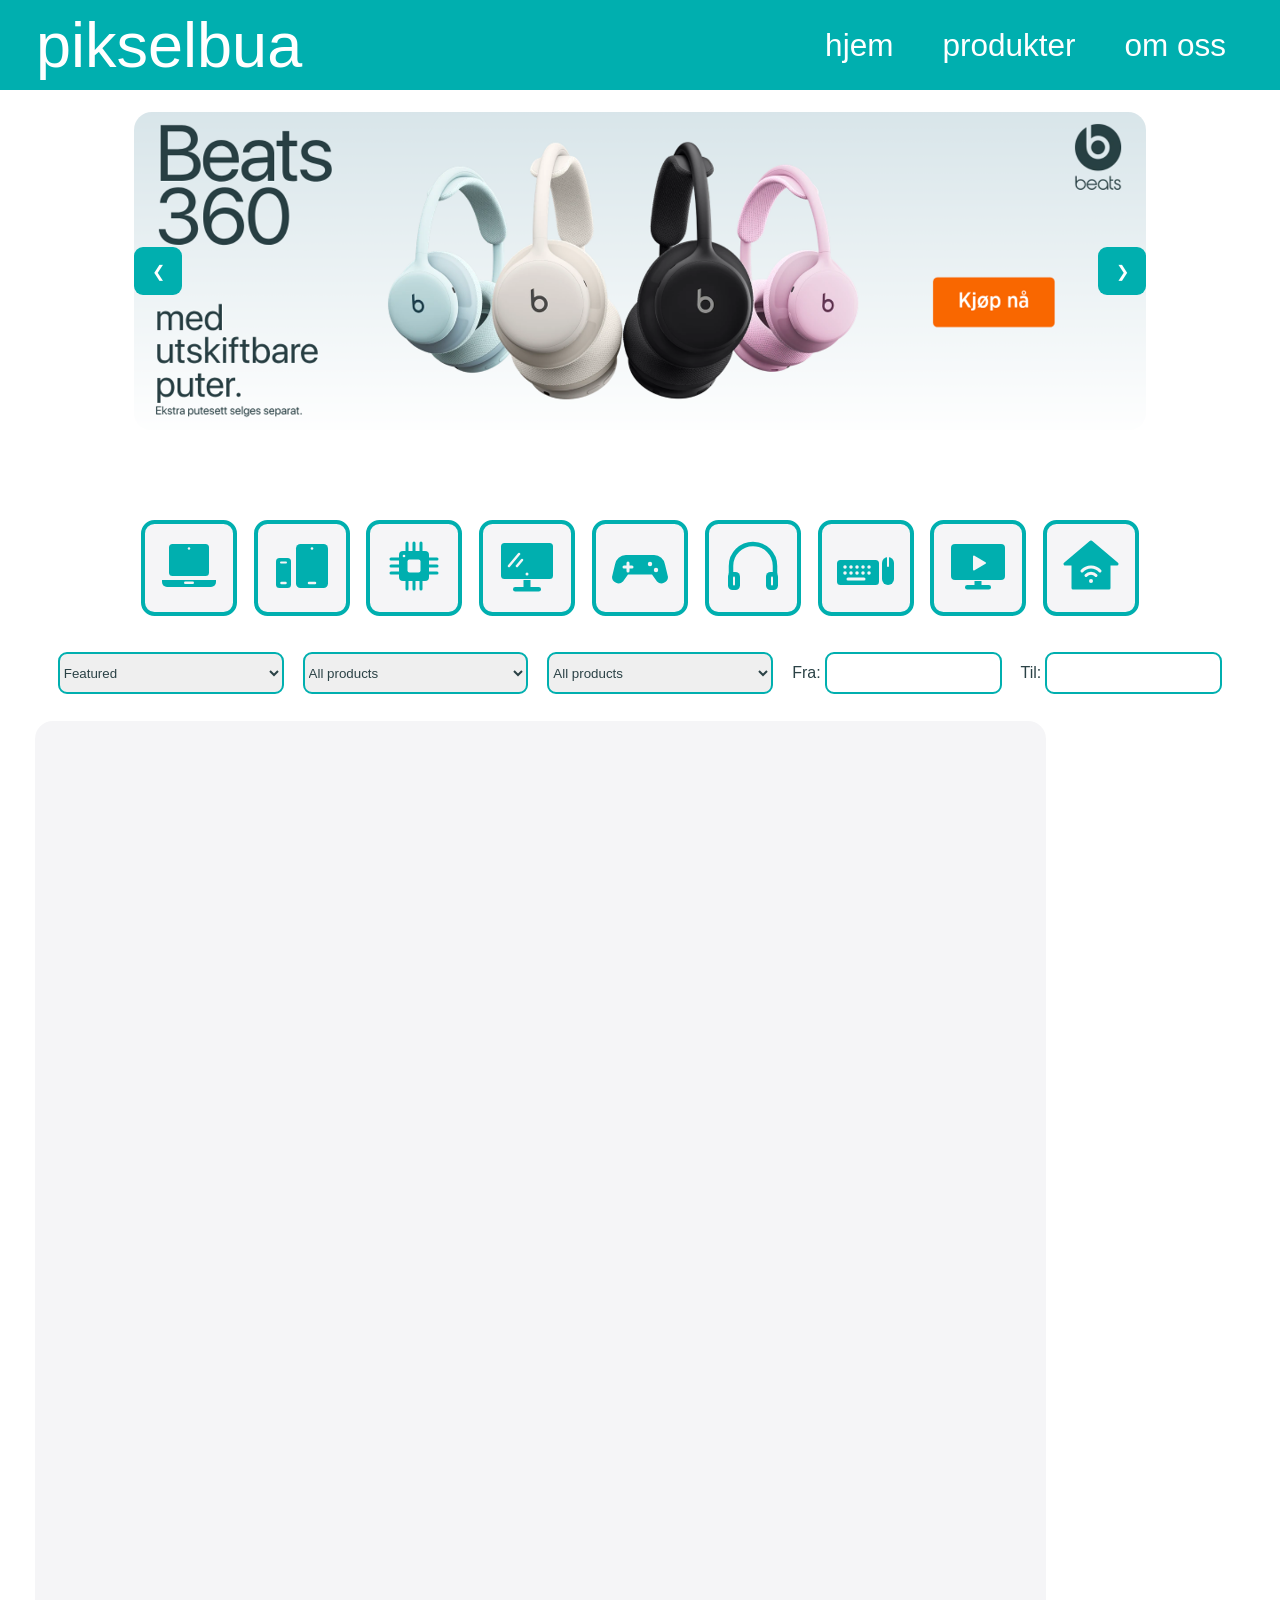
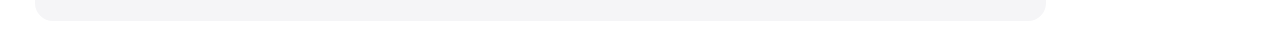
==== index.html @ 50936f77 "sortering" ====
<!DOCTYPE html>
<html lang="en">

<head>
    <meta charset="UTF-8">
    <meta name="viewport" content="width=device-width, initial-scale=1.0">
    <title>pikselbua</title>
    <link rel="stylesheet" href="Style.css">
</head>

<body>
    <nav>
        <a href="index.html" id="logo">pikselbua</a>
        <div class="lenker">
            <a href="">hjem</a>
            <a href="">produkter</a>
            <a href="">om oss</a>
        </div>
    </nav>

    <section class="slides">
        <button id="buttonleft" class="buttons" onclick="plusDivs(-1)">&#10094;</button>

        <img class="mySlides" src="bilder/slides/Slide1.webp">
        <img class="mySlides" src="bilder/slides/Slide2.webp">
        <img class="mySlides" src="bilder/slides/Slide3.webp">
        <img class="mySlides" src="bilder/slides/Slide4.webp">

        <button id="buttonright" class="buttons" onclick="plusDivs(+1)">&#10095;</button>
    </section>

    <section class="typekort">
        <button class="typebuttons">
            <span class="catsvg" data-icon="computers-laptops"></span>
        </button>
        <button class="typebuttons">
            <span class="catsvg" data-icon="phones-tablets"></span>
        </button>
        <button class="typebuttons">
            <span class="catsvg" data-icon="pc-components"></span>
        </button>
        <button class="typebuttons">
            <span class="catsvg" data-icon="monitors-displays"></span>
        </button>
        <button class="typebuttons">
            <span class="catsvg" data-icon="gaming-accessories"></span>
        </button>
        <button class="typebuttons">
            <span class="catsvg" data-icon="audio-headphones"></span>
        </button>
        <button class="typebuttons">
            <span class="catsvg" data-icon="keyboards-mice"></span>
        </button>
        <button class="typebuttons">
            <span class="catsvg" data-icon="tvs-home-entertainment"></span>
        </button>
        <button class="typebuttons">
            <span class="catsvg" data-icon="smart-home-iot"></span>
        </button>
    </section>

    <section class="utvalg">
        <select name="velg tiss" id="">
            <option value="Featured">Featured</option>
            <option value="LTH">Low to high</option>
            <option value="HTL">high to low</option>
            <option value="HR">Highest rating</option>
            <option value="LR">Lowest rating</option>
        </select>
        <select name="Stock" id="">
            <option value="All">All products</option>
            <option value="Lager">In stock</option>
            <option value="ILager">Out of stock</option>
        </select>
        <select name="Vurdering" id="">
            <option value="Alle">All products</option>
            <option value="EnTilTre">1 to 2 stars</option>
            <option value="3to4">3 to 4 stars</option>
            <option value="5to6">5 to 6 stars</option>
        </select>
        <div>
            <label for="Fra">Fra:</label>
            <input type="text" id="Fra" name="Fra">
        </div>
        <div>
            <label for="Til">Til:</label>
            <input type="text" id="Til" name="Til">
        </div>
    </section>

    <section class="produkter">

    </section>


</body>
<script src="script.js"></script>
<script src="icons.js" defer></script>

</html>
---- Style.css ----
nav {
    display: flex;
    background-color: rgb(0, 175, 175);
    color: white;
    position: fixed;
    top: 0;
    bottom: auto;
    left: 0;
    right: 0;
    width: 100%;
    z-index: 1000;
    align-items: center;
    padding: 1vh;
    justify-content: flex-end;
    box-sizing: border-box;
}

nav #logo {
    display: flex;
    color: white;
    font-size: 7vh;
    margin-right: auto;
    padding-left: 3vh;
}

nav a {
    font-size: 3.5vh;
    text-decoration: none;
    color: white;
    padding-right: 5vh;
    font-family: Arial, Helvetica, sans-serif;
}

nav a:hover {
    color: black;
}

.mySlides {
    width: 80%;
    border-radius: 2vh;
}

.slides {
    display: flex;
    justify-content: center;
    margin-top: 7rem;
    position: relative;
}

.slides button {
    position: absolute;
    top: 50%;
    width: 3rem;
    height: 3rem;
    transform: translateY(-50%);
    border: none;
    background-color: rgb(0, 175, 175);
    color: white;
    padding: 0;
    font: inherit;
    cursor: pointer;
}



#buttonleft {
    left: 0;
    margin-left: 14vh;
}

#buttonright {
    right: 0;
    margin-right: 14vh;
}

.buttons {
    border-radius: 1vh;
}

.typekort {
    display: flex;
    justify-content: center;
    margin-top: 10vh;
    gap: 1.05rem;
}

.typebuttons {
    width: 6rem;
    height: 6rem;
    border: none;
    background-color: #F5F5F7;
    border-radius: 1.5vh;
    border: 0.5vh solid rgb(0, 175, 175);
    color: white;
    padding: 0;
    font: inherit;
    cursor: pointer;
}

.catsvg {
    color: rgb(0, 175, 175);
}

.produkter {
    display: flex;
    width: 80%;
    height: 100vh;
    background-color: black;
    justify-self: center;
    margin: 3vh;
    background-color: #F5F5F7;
    border-radius: 2vh;
}

.utvalg {
    display: flex;
    justify-content: center;
    margin-top: 4vh;
    gap: 2.1vh;
}

.utvalg input {
    border-radius: 1vh;
    height: 4vh;
    border: 0.3vh solid rgb(0, 175, 175);
}

.utvalg select {
    border-radius: 1vh;
    width: 25.1vh;
    border: 0.3vh solid rgb(0, 175, 175);
    color: #2B4246;
}

.utvalg label {
    color: #2B4246;
    font-family: Arial, Helvetica, sans-serif;
}
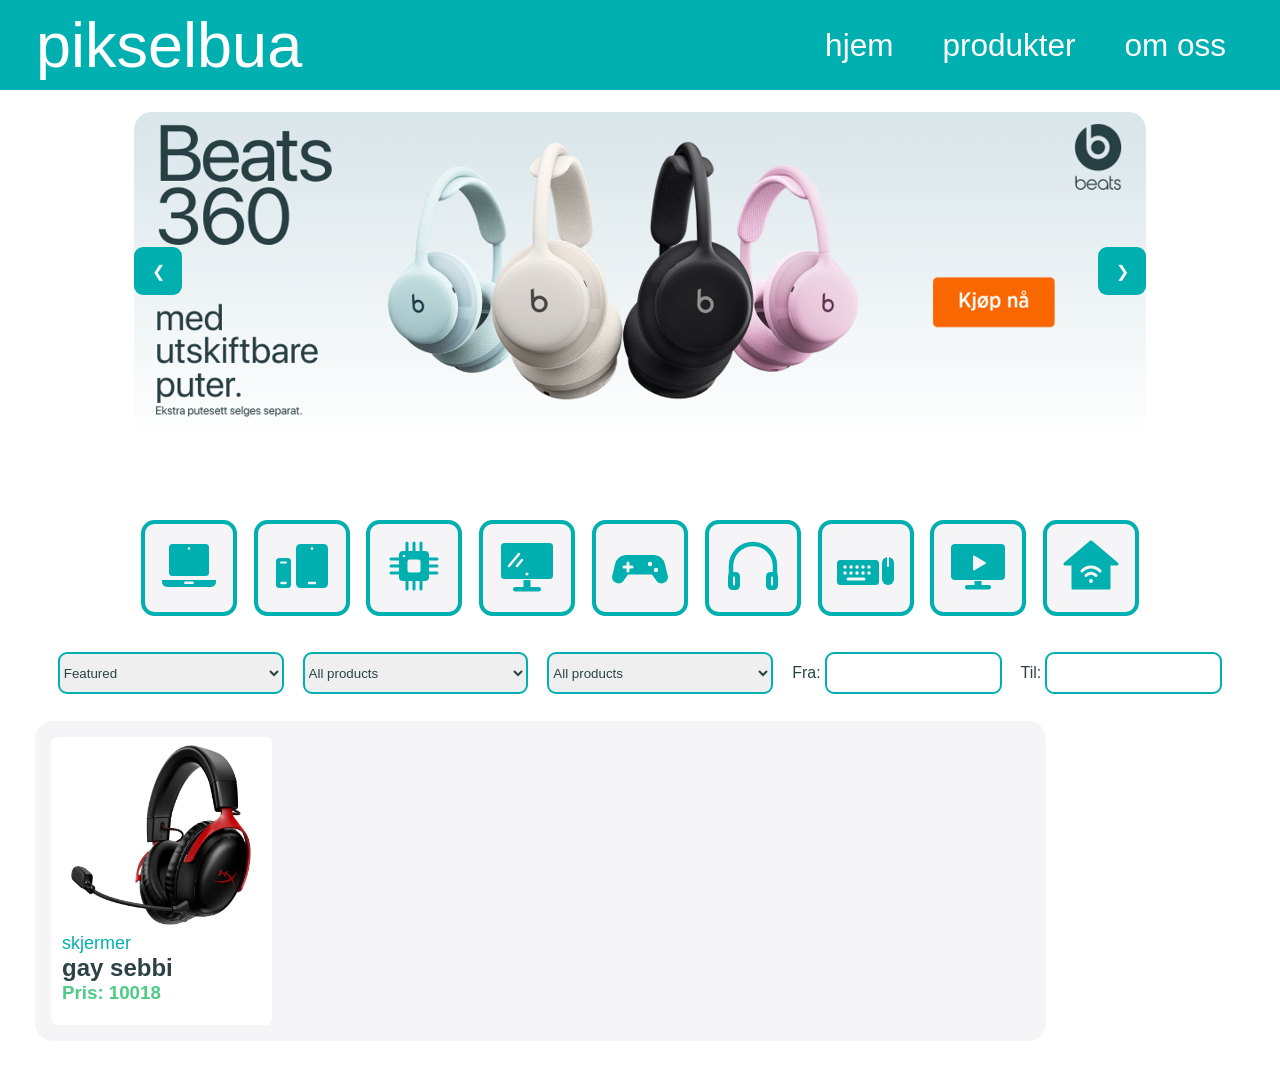
==== commit b51badcb: "produkt css test" ====
--- a/index.html
+++ b/index.html
@@ -89,7 +89,13 @@
     </section>
 
     <section class="produkter">
-
+        <div class="Produkt" id="">
+            <img src="bilder/produkter/headset.jpg" alt="">
+            <p>skjermer</p>
+            <h2>gay sebbi</h2>
+            <h3>Pris: 10018</h3>
+        </div>
+        
     </section>
 
 
--- a/Style.css
+++ b/Style.css
@@ -59,8 +59,13 @@
     padding: 0;
     font: inherit;
     cursor: pointer;
+    transition: 0.2s;
 }
 
+.slides button:hover {
+    width: 3.2rem;
+    height: 3.2rem;
+}
 
 
 #buttonleft {
@@ -101,17 +106,6 @@
     color: rgb(0, 175, 175);
 }
 
-.produkter {
-    display: flex;
-    width: 80%;
-    height: 100vh;
-    background-color: black;
-    justify-self: center;
-    margin: 3vh;
-    background-color: #F5F5F7;
-    border-radius: 2vh;
-}
-
 .utvalg {
     display: flex;
     justify-content: center;
@@ -135,4 +129,59 @@
 .utvalg label {
     color: #2B4246;
     font-family: Arial, Helvetica, sans-serif;
+}
+
+
+.produkter {
+    display: grid;
+    grid-template-columns: repeat(4, 25%);
+    grid-auto-rows: 20rem;
+    width: 80%;
+    height: auto;
+    justify-self: center;
+    margin: 3vh;
+    background-color: #F5F5F7;
+    border-radius: 2vh;
+}
+
+.Produkt {
+    display: flex;
+    background-color: white;
+    border-radius: 0.4rem;
+    margin: 1rem;
+    flex-direction: column;
+}
+
+.Produkt img{
+    width: 20vh;
+    height: 20vh;
+    margin: 0.5rem;
+    align-self: center;
+}
+
+.Produkt p{
+    color: rgb(0, 175, 175);
+    font-family: Arial, Helvetica, sans-serif;
+    margin-left: 5%;
+    margin-top: 0;
+    margin-bottom: 0;
+    font-size: 2vh;
+}
+
+.Produkt h2{
+    color: #2B4246;
+    font-family: Arial, Helvetica, sans-serif;
+    margin-left: 5%;
+    margin-top: 0;
+    margin-bottom: 0;
+    font-size: auto;
+}
+
+.Produkt h3{
+    color: #4ecb86;
+    font-family: Arial, Helvetica, sans-serif;
+    margin-left: 5%;
+    margin-top: 0;
+    margin-bottom: 0;
+    font-size: auto;
 }
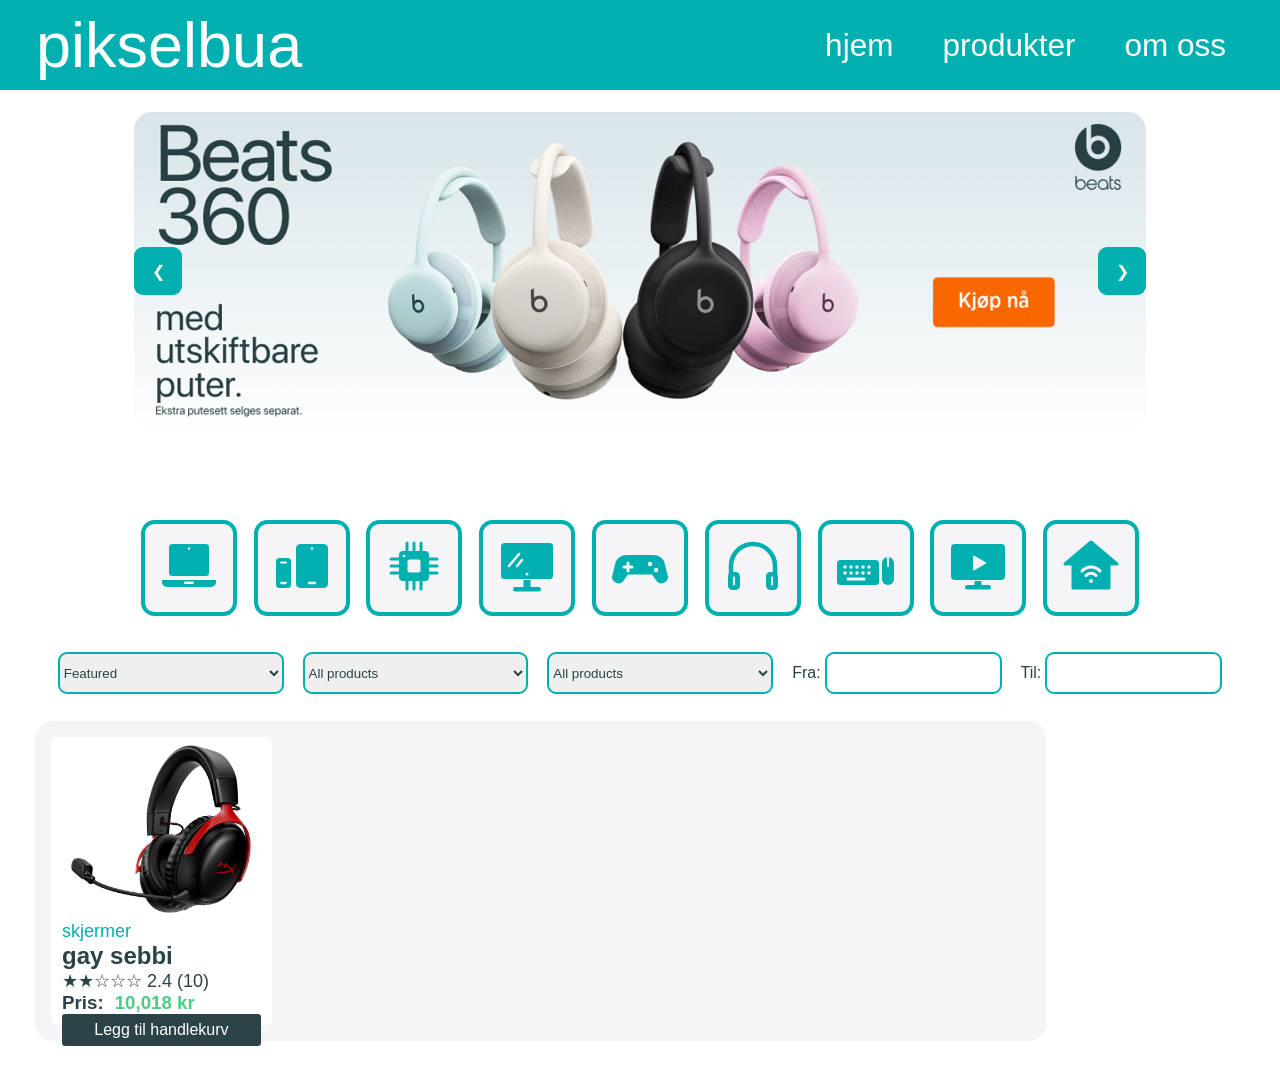
==== commit 05ace79e: "produkt" ====
--- a/index.html
+++ b/index.html
@@ -91,11 +91,20 @@
     <section class="produkter">
         <div class="Produkt" id="">
             <img src="bilder/produkter/headset.jpg" alt="">
-            <p>skjermer</p>
+            <p class="ting">skjermer</p>
             <h2>gay sebbi</h2>
-            <h3>Pris: 10018</h3>
+            <p class="vurdering">
+                <span class="stjerner">★★☆☆☆</span> 2.4 <span class="antall-vurd">(10)</span>
+            </p>
+            <div class="vispris">
+                <h3 id="pjis">Pris: </h3>
+                <h3>10,018 kr</h3>
+            </div>
+            <div class="Knappene">
+                <a href="">Legg til handlekurv</a>
+            </div>
         </div>
-        
+
     </section>
 
 
--- a/Style.css
+++ b/Style.css
@@ -160,7 +160,6 @@
 }
 
 .Produkt p{
-    color: rgb(0, 175, 175);
     font-family: Arial, Helvetica, sans-serif;
     margin-left: 5%;
     margin-top: 0;
@@ -184,4 +183,44 @@
     margin-top: 0;
     margin-bottom: 0;
     font-size: auto;
+}
+
+.vurdering {
+    color: #2B4246;
+}
+
+.ting {
+    color:rgb(0, 175, 175);
+}
+
+.vispris {
+    display: flex;
+}
+
+#pjis {
+    color: #2B4246;
+    font-family: Arial, Helvetica, sans-serif;
+    margin-left: 5%;
+    margin-top: 0;
+    margin-bottom: 0;
+}
+
+.Knappene {
+    display: flex;
+    justify-content: left;
+    margin-left: 5%;
+    margin-right: 5%;
+}
+
+.Knappene a{
+    text-decoration: none;
+    background-color: #2B4246;
+    color: white;
+    width: 100%;
+    height: 2rem;
+    font-size: 1rem;
+    border-radius: 0.2rem;
+    text-align: center;
+    align-content: center;
+    font-family: Arial, Helvetica, sans-serif;
 }
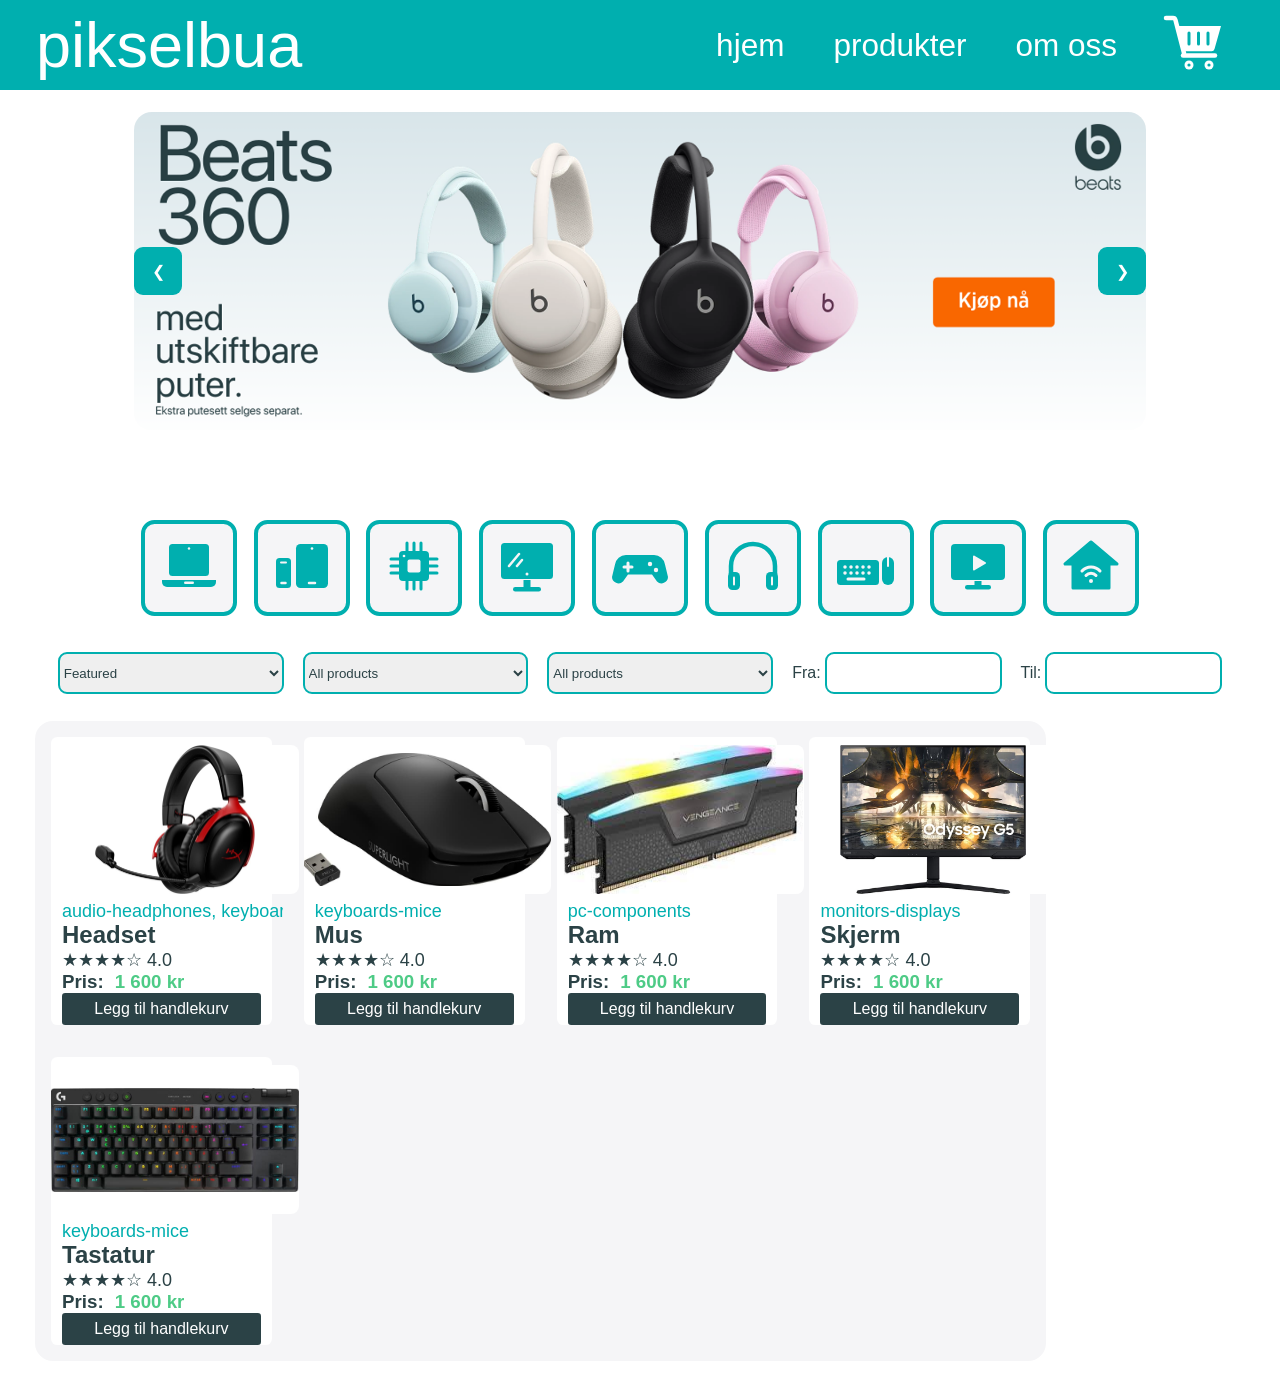
==== commit 81b08043: "Handlekurv" ====
--- a/index.html
+++ b/index.html
@@ -16,6 +16,7 @@
             <a href="">produkter</a>
             <a href="">om oss</a>
         </div>
+        <a href="" class="catsvg2" data-icon="shopping-cart"></a>
     </nav>
 
     <section class="slides">
@@ -89,24 +90,9 @@
     </section>
 
     <section class="produkter">
-        <div class="Produkt" id="">
-            <img src="bilder/produkter/headset.jpg" alt="">
-            <p class="ting">skjermer</p>
-            <h2>gay sebbi</h2>
-            <p class="vurdering">
-                <span class="stjerner">★★☆☆☆</span> 2.4 <span class="antall-vurd">(10)</span>
-            </p>
-            <div class="vispris">
-                <h3 id="pjis">Pris: </h3>
-                <h3>10,018 kr</h3>
-            </div>
-            <div class="Knappene">
-                <a href="">Legg til handlekurv</a>
-            </div>
-        </div>
-
+        
     </section>
-
+    
 
 </body>
 <script src="script.js"></script>
--- a/Style.css
+++ b/Style.css
@@ -106,6 +106,10 @@
     color: rgb(0, 175, 175);
 }
 
+.catsvg2 {
+    color: white;
+}
+
 .utvalg {
     display: flex;
     justify-content: center;
@@ -152,11 +156,24 @@
     flex-direction: column;
 }
 
-.Produkt img{
-    width: 20vh;
+.Produkt .image-frame {
+    width: 27.5vh;
     height: 20vh;
-    margin: 0.5rem;
-    align-self: center;
+    overflow: hidden;
+    margin: 0.5rem auto;
+    border-radius: 0.5rem;
+    display: flex;
+    align-items: center;
+    justify-content: center;
+    background-color: #ffffff;
+}
+
+.Produkt .image-frame img {
+    width: 100%;
+    height: 100%;
+    object-fit: contain;
+    object-position: center;
+    display: block;
 }
 
 .Produkt p{
@@ -190,7 +207,20 @@
 }
 
 .ting {
-    color:rgb(0, 175, 175);
+    color: rgb(0, 175, 175);
+    display: flex;
+    align-items: center;
+    width: fit-content;
+    max-width: 100%;
+    margin-right: 5%;
+    height: 1.2rem;
+    min-height: 1.2rem;
+    font-size: 1.1rem;
+    line-height: 1.2;
+    white-space: nowrap;
+    overflow: hidden;
+    text-overflow: ellipsis;
+    box-sizing: border-box;
 }
 
 .vispris {
@@ -212,7 +242,7 @@
     margin-right: 5%;
 }
 
-.Knappene a{
+.Knappene button{
     text-decoration: none;
     background-color: #2B4246;
     color: white;
@@ -220,6 +250,9 @@
     height: 2rem;
     font-size: 1rem;
     border-radius: 0.2rem;
+    border-style: solid;
+    border-color: #2B4246;
+    cursor: pointer;
     text-align: center;
     align-content: center;
     font-family: Arial, Helvetica, sans-serif;
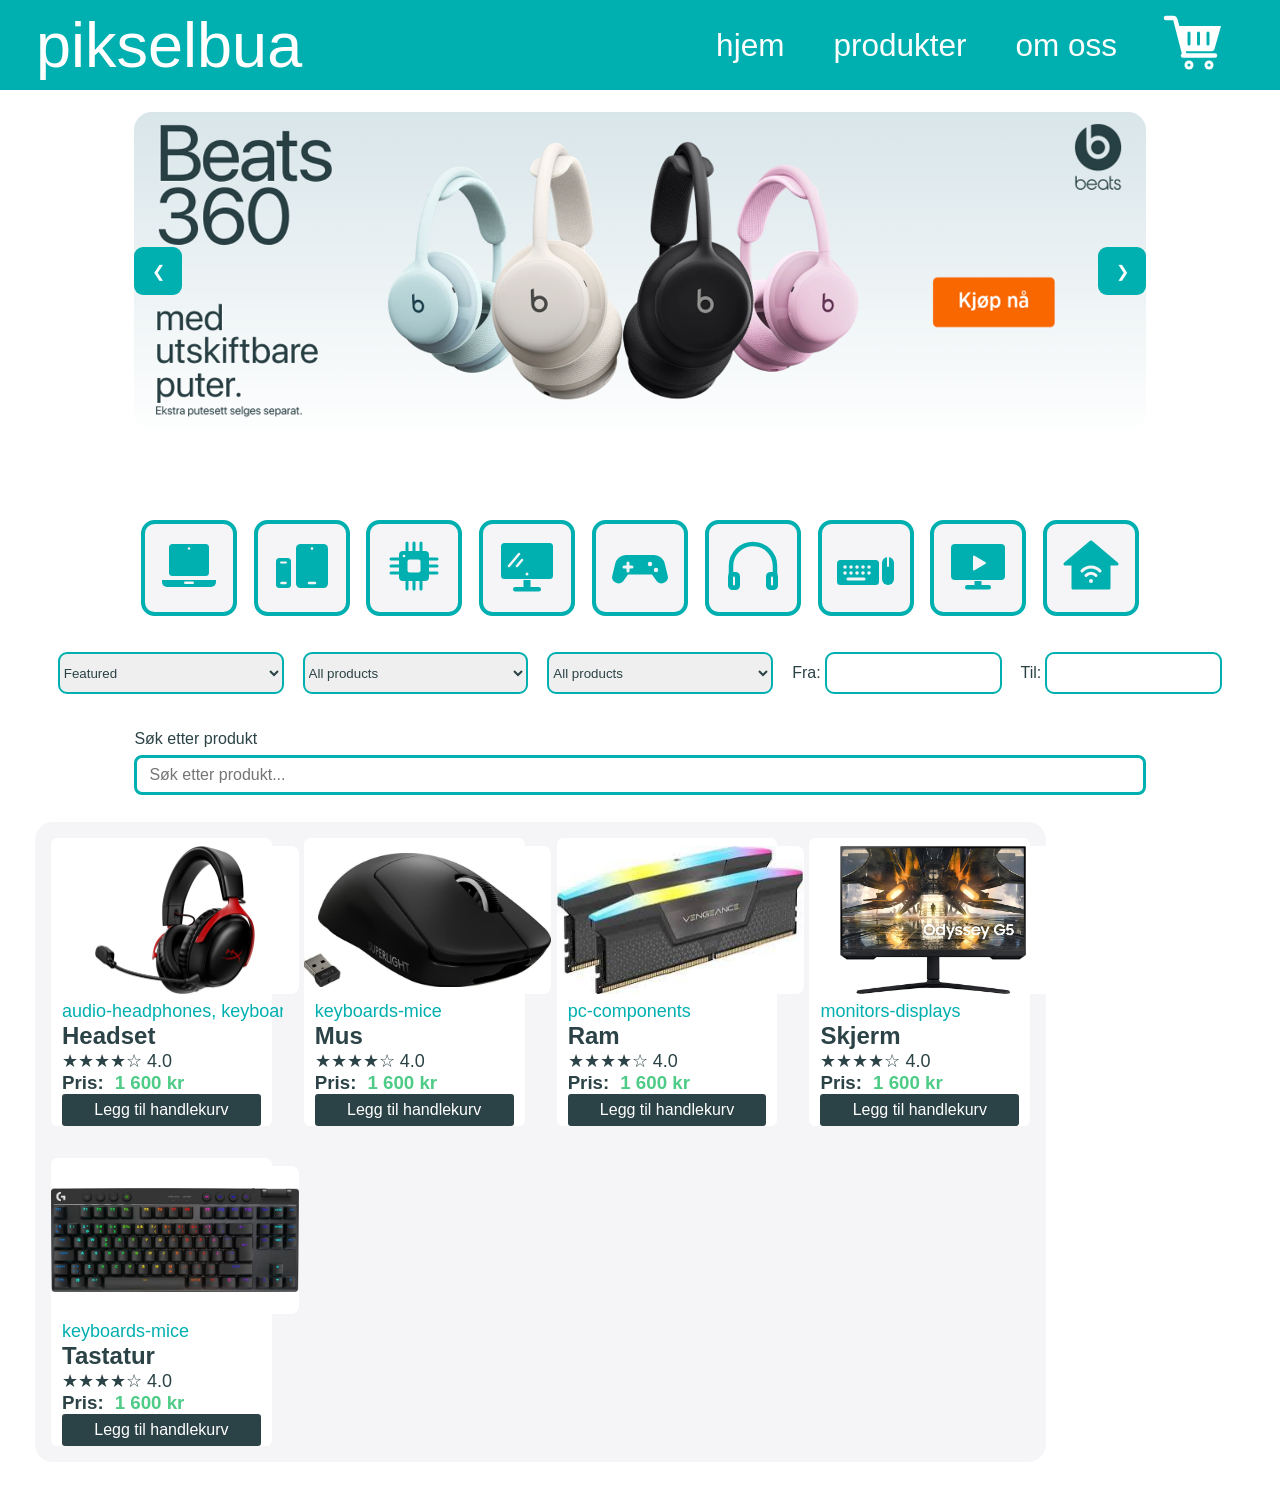
==== commit fd4a889e: "søkefelt" ====
--- a/index.html
+++ b/index.html
@@ -16,7 +16,9 @@
             <a href="">produkter</a>
             <a href="">om oss</a>
         </div>
-        <a href="" class="catsvg2" data-icon="shopping-cart"></a>
+        <a href="handlekurv.html" class="catsvg2" data-icon="shopping-cart" aria-label="Handlekurv">
+            <span id="antallKurv">0</span>
+        </a>
     </nav>
 
     <section class="slides">
@@ -89,10 +91,13 @@
         </div>
     </section>
 
-    <section class="produkter">
-        
+    <section class="sok-container">
+        <label for="sokefelt">Søk etter produkt</label>
+        <input type="search" id="sokefelt" placeholder="Søk etter produkt...">
     </section>
-    
+
+    <section class="produkter" id="produktContainer"></section>
+
 
 </body>
 <script src="script.js"></script>
--- a/Style.css
+++ b/Style.css
@@ -131,6 +131,33 @@
 }
 
 .utvalg label {
+    color: #2B4246;
+    font-family: Arial, Helvetica, sans-serif;
+}
+
+.sok-container {
+    display: flex;
+    flex-direction: column;
+    gap: 0.4rem;
+    width: 80%;
+    margin: 4vh auto 0;
+    font-family: Arial, Helvetica, sans-serif;
+    color: #2B4246;
+}
+
+.sok-container input {
+    box-sizing: border-box;
+    width: 100%;
+    min-height: 2.5rem;
+    padding: 0.5rem 0.75rem;
+    border: 0.2rem solid rgb(0, 175, 175);
+    border-radius: 0.5rem;
+    font: inherit;
+}
+
+.ingen-treff {
+    grid-column: 1 / -1;
+    padding: 1rem;
     color: #2B4246;
     font-family: Arial, Helvetica, sans-serif;
 }
@@ -256,4 +283,70 @@
     text-align: center;
     align-content: center;
     font-family: Arial, Helvetica, sans-serif;
+}
+
+.produkter {
+    display: grid;
+    grid-template-columns: repeat(4, 25%);
+    grid-auto-rows: 20rem;
+    width: 80%;
+    height: auto;
+    justify-self: center;
+    margin: 3vh;
+    background-color: #F5F5F7;
+    border-radius: 2vh;
+}
+
+.handlekurv-container h1 {
+    color: #2B4246;
+    font-family: Arial, Helvetica, sans-serif;
+    margin-bottom: 2rem;
+}
+
+#handlekurvListe {
+    display: grid;
+    grid-template-columns: repeat(4, 25%);
+    grid-auto-rows: 20rem;
+    width: 80%;
+    height: auto;
+    justify-self: center;
+    margin: 3vh;
+    background-color: #F5F5F7;
+    border-radius: 2vh;
+};
+
+.Produkt.vare {
+    min-height: 100%;
+}
+
+.fjernKnapp {
+    width: 100%;
+}
+
+.fjern_alt {
+    display: block;
+    margin: 11vh 10% 1rem auto;
+    padding: 0.6rem 1rem;
+    border: 0;
+    border-radius: 0.3rem;
+    background-color: #2B4246;
+    color: white;
+    font: 1rem Arial, Helvetica, sans-serif;
+    cursor: pointer;
+}
+
+.fjern_alt:hover {
+    background-color: rgb(0, 130, 130);
+}
+
+@media (max-width: 900px) {
+    #handlekurvListe {
+        grid-template-columns: repeat(2, minmax(0, 1fr));
+    }
+}
+
+@media (max-width: 560px) {
+    #handlekurvListe {
+        grid-template-columns: 1fr;
+    }
 }
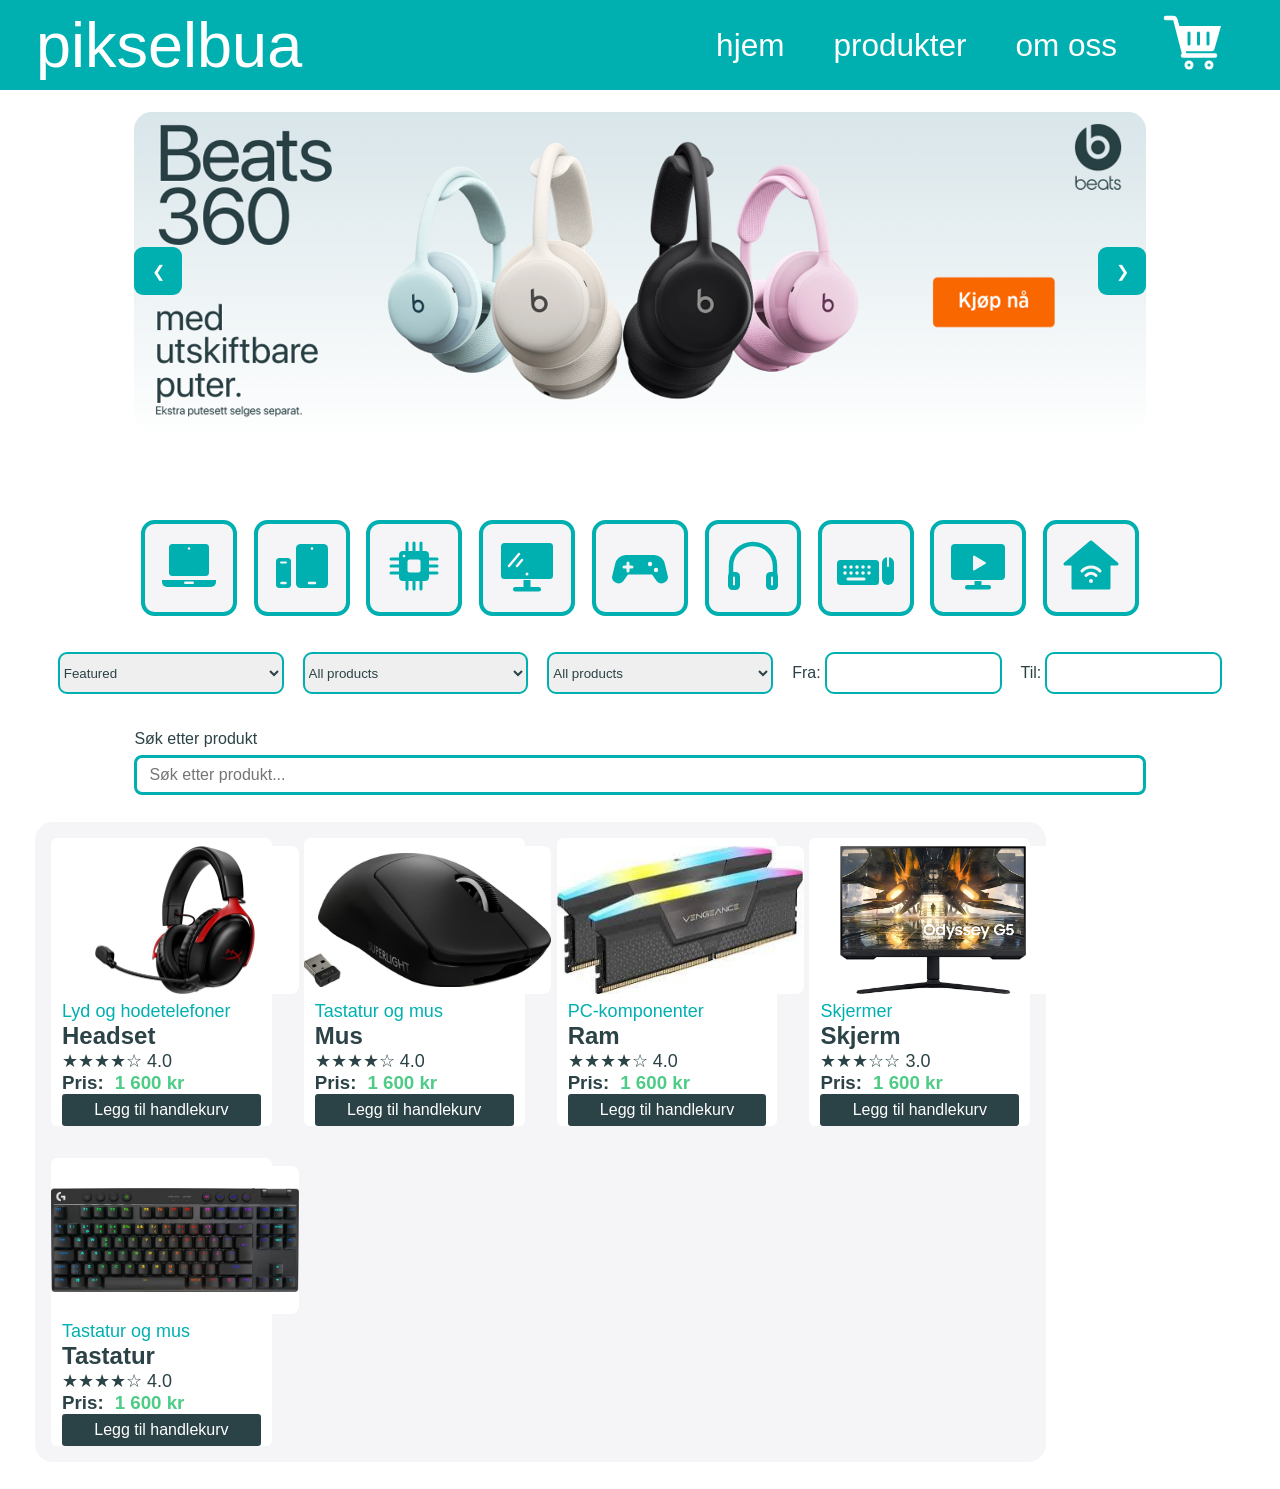
==== commit a15ef376: "kategorisering knapper" ====
--- a/index.html
+++ b/index.html
@@ -33,31 +33,31 @@
     </section>
 
     <section class="typekort">
-        <button class="typebuttons">
+        <button class="typebuttons" data-kategori="Datamaskiner" title="Datamaskiner" aria-label="Datamaskiner">
             <span class="catsvg" data-icon="computers-laptops"></span>
         </button>
-        <button class="typebuttons">
+        <button class="typebuttons" data-kategori="Telefoner og nettbrett" title="Telefoner og nettbrett" aria-label="Telefoner og nettbrett">
             <span class="catsvg" data-icon="phones-tablets"></span>
         </button>
-        <button class="typebuttons">
+        <button class="typebuttons" data-kategori="PC-komponenter" title="PC-komponenter" aria-label="PC-komponenter">
             <span class="catsvg" data-icon="pc-components"></span>
         </button>
-        <button class="typebuttons">
+        <button class="typebuttons" data-kategori="Skjermer" title="Skjermer" aria-label="Skjermer">
             <span class="catsvg" data-icon="monitors-displays"></span>
         </button>
-        <button class="typebuttons">
+        <button class="typebuttons" data-kategori="Spilltilbehør" title="Spilltilbehør" aria-label="Spilltilbehør">
             <span class="catsvg" data-icon="gaming-accessories"></span>
         </button>
-        <button class="typebuttons">
+        <button class="typebuttons" data-kategori="Lyd og hodetelefoner" title="Lyd og hodetelefoner" aria-label="Lyd og hodetelefoner">
             <span class="catsvg" data-icon="audio-headphones"></span>
         </button>
-        <button class="typebuttons">
+        <button class="typebuttons" data-kategori="Tastatur og mus" title="Tastatur og mus" aria-label="Tastatur og mus">
             <span class="catsvg" data-icon="keyboards-mice"></span>
         </button>
-        <button class="typebuttons">
+        <button class="typebuttons" data-kategori="TV og hjemmeunderholdning" title="TV og hjemmeunderholdning" aria-label="TV og hjemmeunderholdning">
             <span class="catsvg" data-icon="tvs-home-entertainment"></span>
         </button>
-        <button class="typebuttons">
+        <button class="typebuttons" data-kategori="Smarthjem" title="Smarthjem" aria-label="Smarthjem">
             <span class="catsvg" data-icon="smart-home-iot"></span>
         </button>
     </section>
--- a/Style.css
+++ b/Style.css
@@ -153,6 +153,14 @@
     border: 0.2rem solid rgb(0, 175, 175);
     border-radius: 0.5rem;
     font: inherit;
+}
+
+.typebuttons[aria-pressed="true"] {
+    background-color: rgb(0, 175, 175);
+}
+
+.typebuttons[aria-pressed="true"] .catsvg {
+    color: white;
 }
 
 .ingen-treff {
